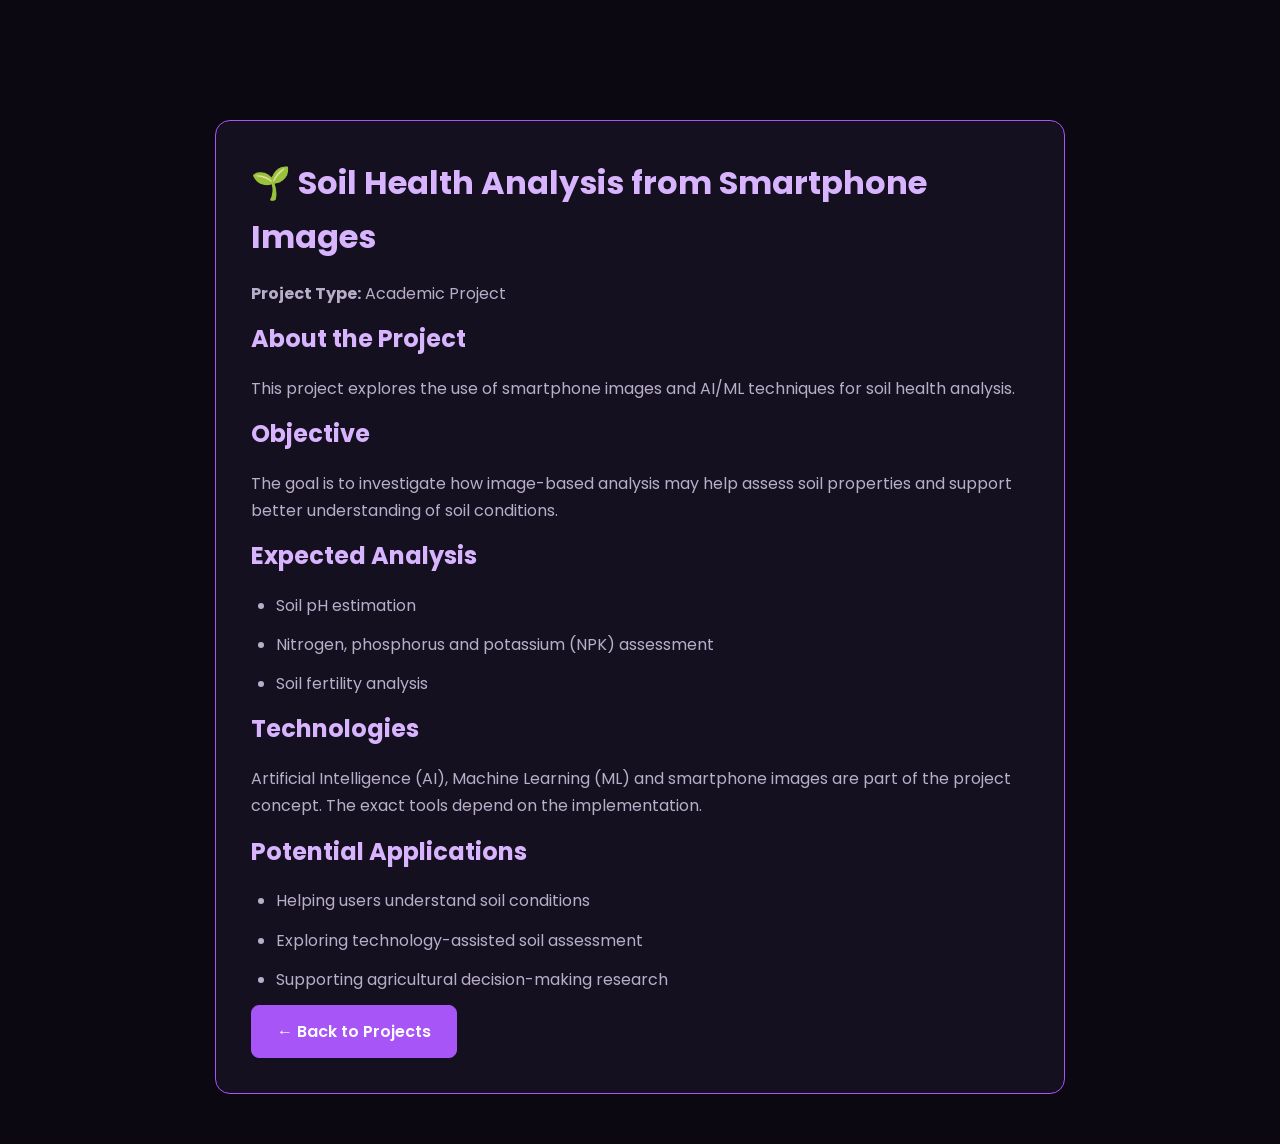
==== soil-project.html @ a7a87490 "Add files via upload" ====
<!DOCTYPE html><html lang="en">
<head>
    <meta charset="UTF-8">
    <meta name="viewport" content="width=device-width, initial-scale=1.0">
    <title>Soil Health Analysis | Project Details</title>
    <link rel="stylesheet" href="style.css">
    <style>
        .details-box {
            max-width: 850px;
            margin: 120px auto 50px;
            padding: 35px;
            background: #151020;
            border: 1px solid #a855f7;
            border-radius: 15px;
        }
        .details-box h1, .details-box h2 {
            color: #d8b4fe;
            margin-bottom: 15px;
        }
        .details-box p, .details-box li {
            color: #b7afc9;
            margin-bottom: 12px;
        }
        .details-box ul {
            padding-left: 25px;
        }
    </style>
</head>
<body>
    <div class="details-box">
        <h1>🌱 Soil Health Analysis from Smartphone Images</h1>    <p><strong>Project Type:</strong> Academic Project</p>

    <h2>About the Project</h2>
    <p>This project explores the use of smartphone images and AI/ML techniques for soil health analysis.</p>

    <h2>Objective</h2>
    <p>The goal is to investigate how image-based analysis may help assess soil properties and support better understanding of soil conditions.</p>

    <h2>Expected Analysis</h2>
    <ul>
        <li>Soil pH estimation</li>
        <li>Nitrogen, phosphorus and potassium (NPK) assessment</li>
        <li>Soil fertility analysis</li>
    </ul>

    <h2>Technologies</h2>
    <p>Artificial Intelligence (AI), Machine Learning (ML) and smartphone images are part of the project concept. The exact tools depend on the implementation.</p>

    <h2>Potential Applications</h2>
    <ul>
        <li>Helping users understand soil conditions</li>
        <li>Exploring technology-assisted soil assessment</li>
        <li>Supporting agricultural decision-making research</li>
    </ul>

    <a href="index.html#projects" class="btn">← Back to Projects</a>
</div>

</body>
</html>
---- style.css ----
@import url('https://fonts.googleapis.com/css2?family=Poppins:wght@300;400;500;600;700;800&display=swap');
* {
    margin: 0;
    padding: 0;
    box-sizing: border-box;
    scroll-behavior: smooth;
}

:root {
    --bg: #0b0812;
    --card: #151020;
    --purple: #a855f7;
    --light-purple: #d8b4fe;
    --text: #f5f3ff;
    --muted: #b7afc9;
}

body {
    font-family: 'Poppins', sans-serif;
    background: var(--bg);
    color: var(--text);
    line-height: 1.7;
}

header {
    position: fixed;
    top: 0;
    width: 100%;
    z-index: 100;
    background: rgba(11, 8, 18, 0.88);
    backdrop-filter: blur(14px);
    border-bottom: 1px solid rgba(168, 85, 247, 0.15);
}

.navbar {
    max-width: 1150px;
    margin: auto;
    padding: 18px 25px;
    display: flex;
    justify-content: space-between;
    align-items: center;
    gap: 20px;
}

.logo {
    color: var(--text);
    font-size: 27px;
    font-weight: 800;
    text-decoration: none;
}

.logo span,
h1 span,
h2 span {
    color: var(--purple);
}

.nav-links {
    display: flex;
    list-style: none;
    gap: 24px;
    flex-wrap: wrap;
}

.nav-links a {
    text-decoration: none;
    color: var(--muted);
    font-size: 13px;
    transition: 0.3s;
}

.nav-links a:hover {
    color: var(--light-purple);
}

.hero {
    min-height: 100vh;
    padding: 150px 25px 90px;
    display: flex;
    align-items: center;
    justify-content: center;
    text-align: center;
    background:
        radial-gradient(ellipse at 50% 35%,
        rgba(126, 34, 206, 0.22), transparent 55%);
}

.hero-content {
    max-width: 800px;
    animation: appear 1s ease;
}

.welcome {
    color: var(--light-purple);
    letter-spacing: 4px;
    font-size: 12px;
    margin-bottom: 20px;
}

.hero h1 {
    font-size: clamp(38px, 7vw, 68px);
    line-height: 1.2;
    margin-bottom: 18px;
}

.hero h2 {
    font-size: clamp(19px, 3vw, 27px);
    font-weight: 400;
    color: var(--light-purple);
    margin-bottom: 22px;
}

.intro {
    max-width: 620px;
    margin: auto;
    color: var(--muted);
    font-size: 15px;
}

.hero-buttons {
    display: flex;
    justify-content: center;
    gap: 16px;
    flex-wrap: wrap;
    margin-top: 32px;
}

.btn {
    display: inline-block;
    padding: 12px 25px;
    border-radius: 8px;
    background: var(--purple);
    border: 1px solid var(--purple);
    color: white;
    text-decoration: none;
    font-weight: 600;
    transition: 0.3s;
}

.btn:hover {
    transform: translateY(-4px);
    box-shadow: 0 0 25px rgba(168, 85, 247, 0.4);
}

.btn-outline {
    background: transparent;
    color: var(--light-purple);
}

.section {
    max-width: 1100px;
    margin: auto;
    padding: 95px 25px;
    text-align: center;
    scroll-margin-top: 75px;
}

.section h2 {
    font-size: 36px;
    margin-bottom: 28px;
}

.section > p {
    max-width: 750px;
    margin: 12px auto;
    color: var(--muted);
}

.card-container {
    display: flex;
    justify-content: center;
    gap: 20px;
    flex-wrap: wrap;
    margin-top: 35px;
}

.card,
.project-card {
    background: linear-gradient(145deg, #191226, #100c18);
    border: 1px solid rgba(168, 85, 247, 0.2);
    border-radius: 14px;
    transition: 0.3s;
}

.card {
    min-width: 150px;
    padding: 20px;
    color: var(--light-purple);
    font-weight: 500;
}

.card:hover,
.project-card:hover {
    transform: translateY(-7px);
    border-color: var(--purple);
    box-shadow: 0 10px 35px rgba(126, 34, 206, 0.12);
}

.project-card {
    flex: 1 1 280px;
    max-width: 450px;
    padding: 30px;
    text-align: left;
}

.project-card h3 {
    color: var(--light-purple);
    margin-bottom: 12px;
}

.project-card p {
    color: var(--muted);
    font-size: 14px;
}

#contact .btn {
    margin-top: 20px;
}

footer {
    padding: 25px;
    text-align: center;
    border-top: 1px solid rgba(168, 85, 247, 0.15);
    color: var(--muted);
    font-size: 13px;
}

@keyframes appear {
    from {
        opacity: 0;
        transform: translateY(25px);
    }

    to {
        opacity: 1;
        transform: translateY(0);
    }
}

@media (max-width: 760px) {
    .navbar {
        flex-direction: column;
    }

    .nav-links {
        justify-content: center;
        gap: 12px 18px;
    }

    .hero {
        padding-top: 180px;
    }

    .section {
        padding: 70px 20px;
    }
}
/* Premium Hero Upgrade */

.hero {
    position: relative;
    overflow: hidden;
    background:
        radial-gradient(ellipse at 15% 25%,
        rgba(147, 51, 234, 0.17), transparent 40%),
        radial-gradient(ellipse at 85% 70%,
        rgba(79, 70, 229, 0.12), transparent 40%),
        #0b0812;
}

.hero::before {
    content: "";
    position: absolute;
    inset: 0;
    background-image:
        linear-gradient(rgba(168, 85, 247, 0.035) 1px, transparent 1px),
        linear-gradient(90deg, rgba(168, 85, 247, 0.035) 1px, transparent 1px);
    background-size: 45px 45px;
    mask-image: linear-gradient(to bottom, black, transparent 90%);
    pointer-events: none;
}

.hero-glow {
    position: absolute;
    width: 320px;
    height: 320px;
    background: #9333ea;
    filter: blur(150px);
    opacity: 0.17;
    border-radius: 50%;
    top: 20%;
    left: 50%;
    transform: translateX(-50%);
    animation: glowMove 6s ease-in-out infinite alternate;
}

.hero-content {
    position: relative;
    z-index: 2;
    max-width: 850px;
}

.availability {
    display: inline-flex;
    align-items: center;
    gap: 10px;
    padding: 9px 16px;
    margin-bottom: 25px;
    border: 1px solid rgba(168, 85, 247, 0.3);
    background: rgba(168, 85, 247, 0.07);
    border-radius: 50px;
    color: #e9d5ff;
    font-size: 11px;
    letter-spacing: 1.5px;
}

.status-dot {
    width: 8px;
    height: 8px;
    border-radius: 50%;
    background: #c084fc;
    box-shadow: 0 0 12px #a855f7;
    animation: pulse 1.5s infinite;
}

.gradient-text {
    background: linear-gradient(90deg, #c084fc, #f0abfc, #818cf8);
    background-size: 200% auto;
    -webkit-background-clip: text;
    background-clip: text;
    color: transparent;
    animation: gradientShift 5s linear infinite;
}

#typing-text {
    color: #c084fc;
    border-right: 2px solid #c084fc;
    padding-right: 5px;
    animation: cursorBlink 0.8s infinite;
}

.quick-info {
    display: flex;
    justify-content: center;
    flex-wrap: wrap;
    gap: 45px;
    margin-top: 65px;
}

.quick-info div {
    display: flex;
    flex-direction: column;
    gap: 5px;
}

.quick-info strong {
    color: #c084fc;
    font-size: 24px;
}

.quick-info span {
    color: #b7afc9;
    font-size: 12px;
}

.scroll-indicator {
    position: absolute;
    bottom: 20px;
    left: 50%;
    transform: translateX(-50%);
    display: flex;
    flex-direction: column;
    align-items: center;
    gap: 8px;
    color: #8e83a5;
    font-size: 9px;
    letter-spacing: 2px;
}

.scroll-line {
    width: 1px;
    height: 25px;
    background: linear-gradient(#c084fc, transparent);
    animation: lineMove 1.5s infinite;
}

@keyframes pulse {
    50% {
        opacity: 0.4;
        box-shadow: 0 0 3px #a855f7;
    }
}

@keyframes gradientShift {
    to {
        background-position: 200% center;
    }
}

@keyframes glowMove {
    from {
        transform: translateX(-60%) scale(0.9);
    }
    to {
        transform: translateX(-35%) scale(1.2);
    }
}

@keyframes cursorBlink {
    50% {
        border-color: transparent;
    }
}

@keyframes lineMove {
    50% {
        opacity: 0.3;
        transform: translateY(5px);
    }
}

@media (max-width: 600px) {
    .quick-info {
        gap: 22px;
        margin-top: 45px;
    }

    .availability {
        font-size: 9px;
        letter-spacing: 1px;
    }

    .scroll-indicator {
        display: none;
    }
}
#certificates .projects-container {
    display: grid;
    grid-template-columns: repeat(2, 1fr);
    gap: 20px;
    margin-top: 30px;
}

#certificates .project-card {
    width: 100%;
    box-sizing: border-box;
}

@media (max-width: 600px) {
    #certificates .projects-container {
        grid-template-columns: 1fr;
    }
}
#certificates .projects-container {
    display: grid;
    grid-template-columns: repeat(2, minmax(0, 1fr));
    gap: 20px;
    margin-top: 30px;
}

#certificates .project-card {
    width: 100%;
    box-sizing: border-box;
}

@media (max-width: 600px) {
    #certificates .projects-container {
        grid-template-columns: 1fr;
    }
}
/* Premium Project & Certificate Cards */

.project-card {
    position: relative;
    overflow: hidden;
    background: linear-gradient(135deg, #1c142b, #100c18);
    border: 1px solid rgba(168, 85, 247, 0.22);
    border-radius: 18px;
    transition: transform 0.35s ease,
                border-color 0.35s ease,
                box-shadow 0.35s ease;
}

.project-card::before {
    content: "";
    position: absolute;
    top: 0;
    left: 0;
    width: 100%;
    height: 3px;
    background: linear-gradient(
        90deg,
        #a855f7,
        #e879f9,
        #818cf8
    );
    transform: scaleX(0);
    transform-origin: left;
    transition: transform 0.35s ease;
}

.project-card:hover {
    transform: translateY(-8px);
    border-color: rgba(168, 85, 247, 0.7);
    box-shadow: 0 15px 40px rgba(168, 85, 247, 0.16);
}

.project-card:hover::before {
    transform: scaleX(1);
}

.project-card .btn {
    margin-top: 20px;
    font-size: 13px;
    border-radius: 8px;
}

.project-card .btn:hover {
    background: #9333ea;
    box-shadow: 0 0 22px rgba(168, 85, 247, 0.35);
}
/* Premium Contact Section */

.contact-intro {
    margin-bottom: 30px !important;
}

.contact-card {
    max-width: 520px;
    margin: 35px auto 0;
    padding: 40px 30px;
    background: linear-gradient(145deg, #1c142b, #100c18);
    border: 1px solid rgba(168, 85, 247, 0.3);
    border-radius: 20px;
    transition: 0.35s ease;
}

.contact-card:hover {
    transform: translateY(-6px);
    border-color: #a855f7;
    box-shadow: 0 15px 40px rgba(168, 85, 247, 0.15);
}

.contact-icon {
    font-size: 42px;
    margin-bottom: 15px;
}

.contact-card h3 {
    color: #d8b4fe;
    font-size: 24px;
    margin-bottom: 12px;
}

.contact-card p {
    color: #b7afc9;
    font-size: 14px;
    margin-bottom: 10px;
}

.contact-card .btn {
    margin-top: 20px;
}

.footer-text {
    margin-top: 6px;
    color: #a855f7;
    font-size: 12px;
}
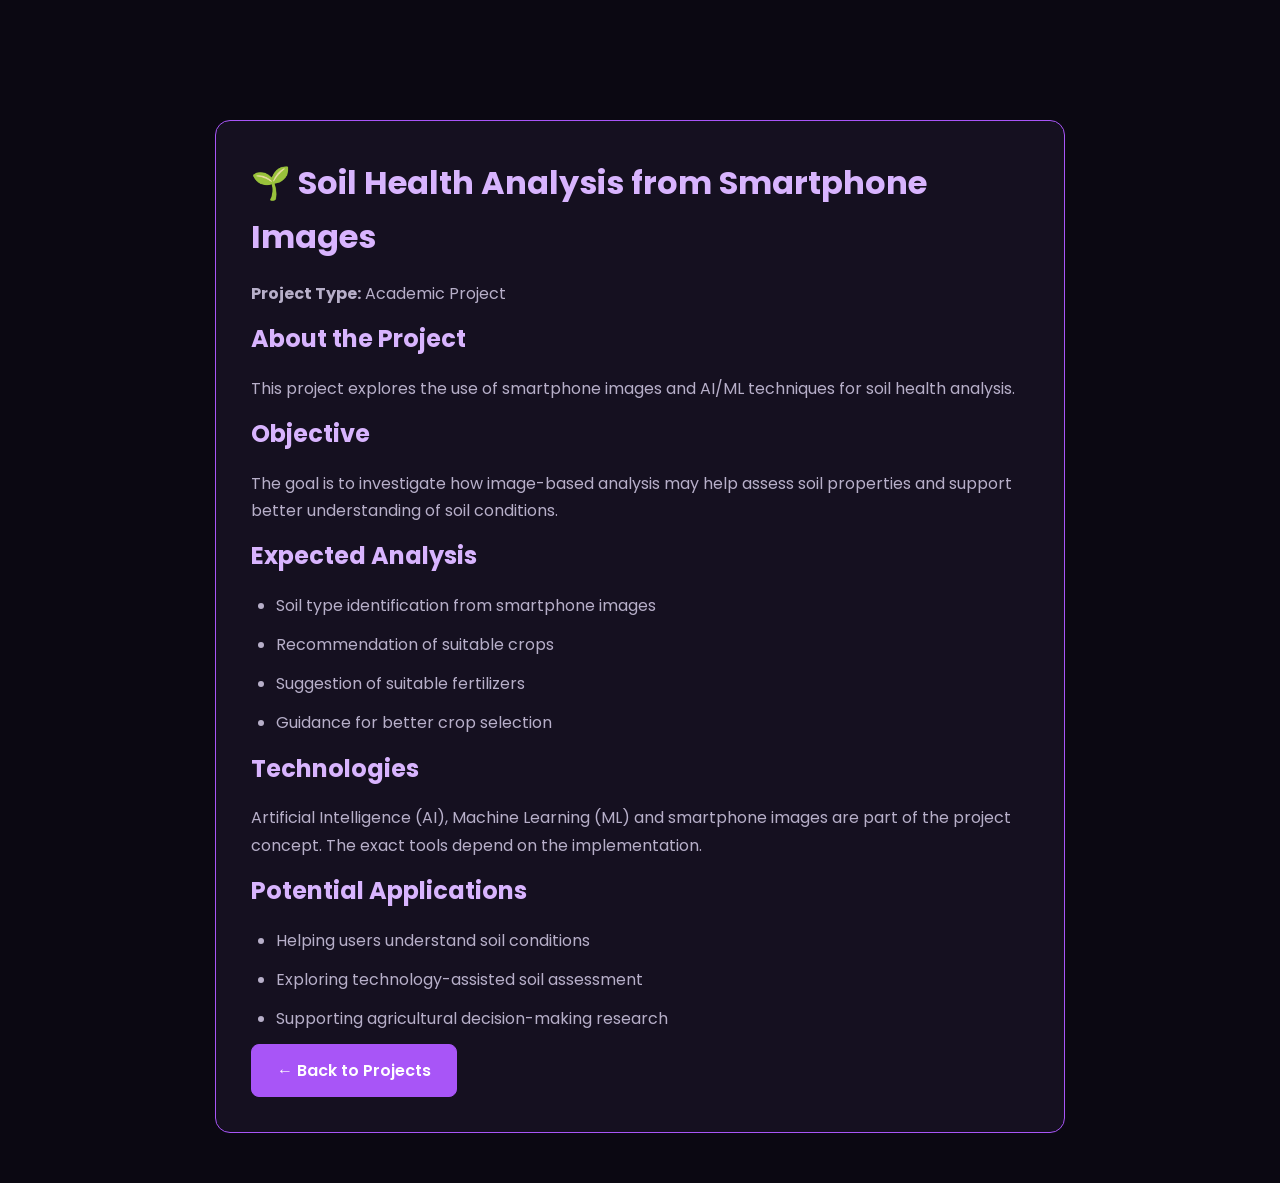
==== commit 8de0c7b2: "Revise expected analysis details in soil-project.html Updated expected analysis section to include s" ====
--- a/soil-project.html
+++ b/soil-project.html
@@ -38,9 +38,10 @@
 
     <h2>Expected Analysis</h2>
     <ul>
-        <li>Soil pH estimation</li>
-        <li>Nitrogen, phosphorus and potassium (NPK) assessment</li>
-        <li>Soil fertility analysis</li>
+        <li>Soil type identification from smartphone images</li>
+        <li>Recommendation of suitable crops</li>
+        <li>Suggestion of suitable fertilizers</li>
+        <li>Guidance for better crop selection</li>
     </ul>
 
     <h2>Technologies</h2>
@@ -57,4 +58,4 @@
 </div>
 
 </body>
-</html>+</html>
